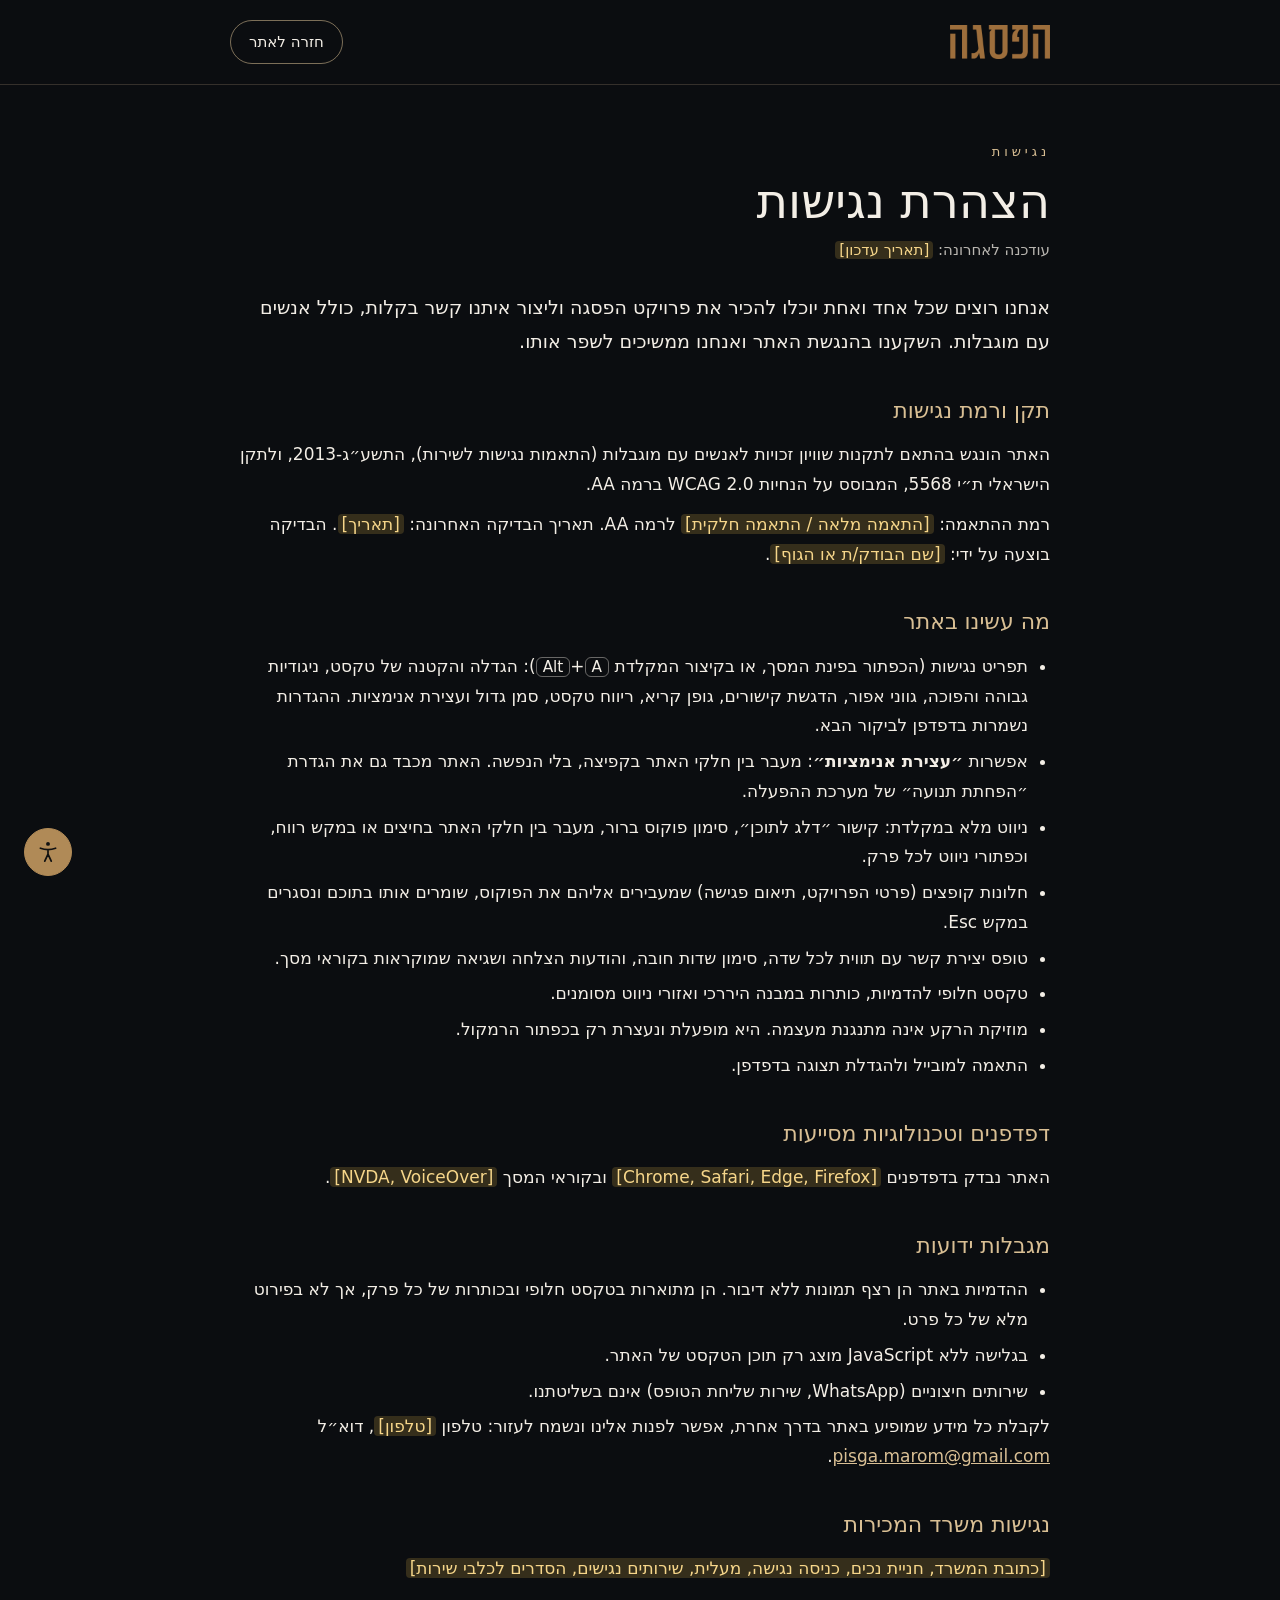
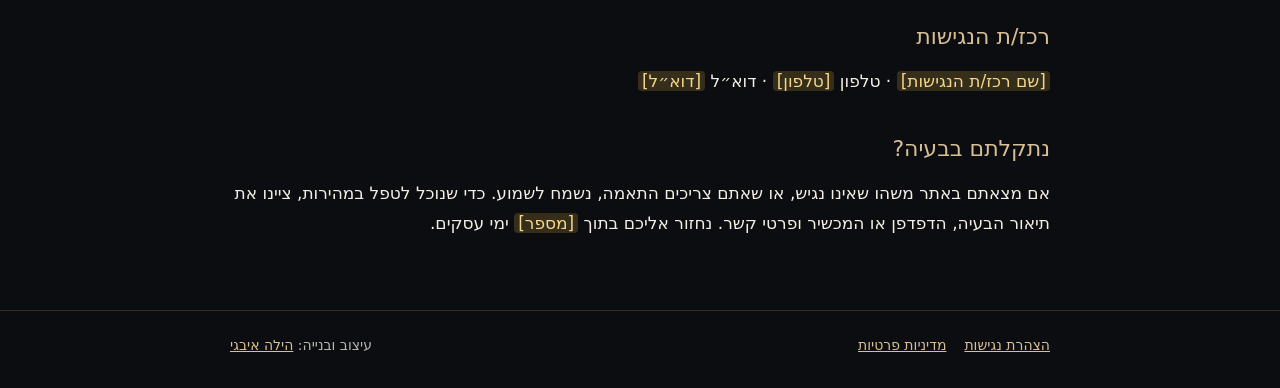
==== accessibility.html @ ffcf883e "Accessibility widget, accessibility statement, privacy policy, SEO and security hardening - Accessib" ====
<!doctype html>
<html lang="he" dir="rtl">
<head>
<meta charset="utf-8">
<meta http-equiv="Content-Security-Policy" content="default-src 'self'; script-src 'self'; style-src 'self' 'unsafe-inline'; img-src 'self' data:; base-uri 'none'; object-src 'none'; form-action 'none'">
<meta name="referrer" content="strict-origin-when-cross-origin">
<meta name="viewport" content="width=device-width, initial-scale=1">
<title>הצהרת נגישות | הפסגה</title>
<meta name="description" content="הצהרת הנגישות של אתר הפסגה: ההתאמות שבוצעו, מגבלות ידועות ודרכי פנייה לרכז/ת הנגישות.">
<link rel="canonical" href="https://hila0583278831-afk.github.io/hapisga-site/accessibility.html">
<meta name="theme-color" content="#0b0d10">
<link rel="icon" href="favicon.svg" type="image/svg+xml">
<link rel="stylesheet" href="legal.css">
<link rel="stylesheet" href="a11y.css">
<script src="a11y.js"></script>
<style>.controls{position:fixed;z-index:4;bottom:24px;inset-inline-end:24px}.controls button{width:48px;height:48px;border-radius:50%;border:1px solid var(--gold);display:grid;place-items:center;cursor:pointer}</style>
</head>
<body>
<a class="skip" href="#main">דלג לתוכן</a>

<header class="hdr">
  <div class="wrap">
    <a href="index.html" aria-label="הפסגה – חזרה לדף הבית"><img src="logo.png" alt="הפסגה" width="600" height="203"></a>
    <a href="index.html" class="back">חזרה לאתר</a>
  </div>
</header>

<main id="main" class="wrap">
  <p class="kicker">נגישות</p>
  <h1>הצהרת נגישות</h1>
  <p class="meta">עודכנה לאחרונה: <span class="ph">[תאריך עדכון]</span></p>

  <p class="lead">אנחנו רוצים שכל אחד ואחת יוכלו להכיר את פרויקט הפסגה וליצור איתנו קשר בקלות, כולל אנשים עם מוגבלות. השקענו בהנגשת האתר ואנחנו ממשיכים לשפר אותו.</p>

  <section>
    <h2>תקן ורמת נגישות</h2>
    <p>האתר הונגש בהתאם לתקנות שוויון זכויות לאנשים עם מוגבלות (התאמות נגישות לשירות), התשע״ג-2013, ולתקן הישראלי ת״י 5568, המבוסס על הנחיות WCAG 2.0 ברמה AA.</p>
    <p>רמת ההתאמה: <span class="ph">[התאמה מלאה / התאמה חלקית]</span> לרמה AA. תאריך הבדיקה האחרונה: <span class="ph">[תאריך]</span>. הבדיקה בוצעה על ידי: <span class="ph">[שם הבודק/ת או הגוף]</span>.</p>
  </section>

  <section>
    <h2>מה עשינו באתר</h2>
    <ul>
      <li>תפריט נגישות (הכפתור בפינת המסך, או בקיצור המקלדת <kbd>Alt</kbd>+<kbd>A</kbd>): הגדלה והקטנה של טקסט, ניגודיות גבוהה והפוכה, גווני אפור, הדגשת קישורים, גופן קריא, ריווח טקסט, סמן גדול ועצירת אנימציות. ההגדרות נשמרות בדפדפן לביקור הבא.</li>
      <li>אפשרות <strong>״עצירת אנימציות״</strong>: מעבר בין חלקי האתר בקפיצה, בלי הנפשה. האתר מכבד גם את הגדרת ״הפחתת תנועה״ של מערכת ההפעלה.</li>
      <li>ניווט מלא במקלדת: קישור ״דלג לתוכן״, סימון פוקוס ברור, מעבר בין חלקי האתר בחיצים או במקש רווח, וכפתורי ניווט לכל פרק.</li>
      <li>חלונות קופצים (פרטי הפרויקט, תיאום פגישה) שמעבירים אליהם את הפוקוס, שומרים אותו בתוכם ונסגרים במקש Esc.</li>
      <li>טופס יצירת קשר עם תווית לכל שדה, סימון שדות חובה, והודעות הצלחה ושגיאה שמוקראות בקוראי מסך.</li>
      <li>טקסט חלופי להדמיות, כותרות במבנה היררכי ואזורי ניווט מסומנים.</li>
      <li>מוזיקת הרקע אינה מתנגנת מעצמה. היא מופעלת ונעצרת רק בכפתור הרמקול.</li>
      <li>התאמה למובייל ולהגדלת תצוגה בדפדפן.</li>
    </ul>
  </section>

  <section>
    <h2>דפדפנים וטכנולוגיות מסייעות</h2>
    <p>האתר נבדק בדפדפנים <span class="ph">[Chrome, Safari, Edge, Firefox]</span> ובקוראי המסך <span class="ph">[NVDA, VoiceOver]</span>.</p>
  </section>

  <section>
    <h2>מגבלות ידועות</h2>
    <ul>
      <li>ההדמיות באתר הן רצף תמונות ללא דיבור. הן מתוארות בטקסט חלופי ובכותרות של כל פרק, אך לא בפירוט מלא של כל פרט.</li>
      <li>בגלישה ללא JavaScript מוצג רק תוכן הטקסט של האתר.</li>
      <li>שירותים חיצוניים (WhatsApp, שירות שליחת הטופס) אינם בשליטתנו.</li>
    </ul>
    <p>לקבלת כל מידע שמופיע באתר בדרך אחרת, אפשר לפנות אלינו ונשמח לעזור: טלפון <span class="ph">[טלפון]</span>, דוא״ל <a href="mailto:pisga.marom@gmail.com" dir="ltr">pisga.marom@gmail.com</a>.</p>
  </section>

  <section>
    <h2>נגישות משרד המכירות</h2>
    <p><span class="ph">[כתובת המשרד, חניית נכים, כניסה נגישה, מעלית, שירותים נגישים, הסדרים לכלבי שירות]</span></p>
  </section>

  <section>
    <h2>רכז/ת הנגישות</h2>
    <p><span class="ph">[שם רכז/ת הנגישות]</span> · טלפון <span class="ph">[טלפון]</span> · דוא״ל <span class="ph">[דוא״ל]</span></p>
  </section>

  <section>
    <h2>נתקלתם בבעיה?</h2>
    <p>אם מצאתם באתר משהו שאינו נגיש, או שאתם צריכים התאמה, נשמח לשמוע. כדי שנוכל לטפל במהירות, ציינו את תיאור הבעיה, הדפדפן או המכשיר ופרטי קשר. נחזור אליכם בתוך <span class="ph">[מספר]</span> ימי עסקים.</p>
  </section>
</main>

<footer>
  <div class="wrap">
    <nav aria-label="מידע משפטי"><a href="accessibility.html" aria-current="page">הצהרת נגישות</a><a href="privacy.html">מדיניות פרטיות</a></nav>
    <span>עיצוב ובנייה: <a href="https://wa.me/972559653225" target="_blank" rel="noopener noreferrer" aria-label="הילה איבגי (וואטסאפ, נפתח בחלון חדש)">הילה איבגי</a></span>
  </div>
</footer>
<div class="controls"></div>
</body>
</html>
---- legal.css ----
/* accessibility statement and privacy policy pages */
:root{--gold:#b08a57;--gold-soft:#d9bf94;--ink:#0b0d10;--text:#f3eee6;--muted:rgba(243,238,230,.75)}
*{box-sizing:border-box;margin:0;padding:0}
body{background:var(--ink);color:var(--text);font-family:system-ui,"Segoe UI",Arial,sans-serif;line-height:1.75;font-size:17px}
a{color:var(--gold-soft)}
a:hover{color:#fff}
:focus-visible{outline:2px solid var(--gold-soft);outline-offset:3px}
.skip{position:fixed;z-index:20;top:12px;inset-inline-start:12px;background:var(--gold);color:#111;padding:10px 18px;border-radius:999px;text-decoration:none;transform:translateY(-200%)}
.skip:focus{transform:none}
.wrap{width:min(820px,100% - 36px);margin-inline:auto}
.hdr{border-bottom:1px solid rgba(217,191,148,.2);padding:20px 0}
.hdr .wrap{display:flex;align-items:center;justify-content:space-between;gap:16px}
.hdr img{height:34px;width:auto;display:block}
.back{text-decoration:none;border:1px solid rgba(217,191,148,.55);padding:8px 18px;border-radius:999px;font-size:15px;color:var(--text)}
.back:hover{background:var(--gold);border-color:var(--gold);color:#111}
main{padding:56px 0 72px}
.kicker{font-size:13px;letter-spacing:.3em;color:var(--gold-soft);margin-bottom:10px}
h1{font-weight:400;font-size:clamp(32px,5vw,48px);line-height:1.15;margin-bottom:8px}
.meta{color:var(--muted);font-size:15px;margin-bottom:28px}
.lead{font-size:19px;color:var(--text);margin-bottom:12px}
section{margin-top:34px}
h2{font-weight:500;font-size:22px;color:var(--gold-soft);margin-bottom:10px}
p+p{margin-top:10px}
ul{padding-inline-start:22px}
li{margin:6px 0}
kbd{font-family:inherit;border:1px solid rgba(243,238,230,.4);border-radius:6px;padding:0 6px;font-size:.9em}
/* details the developer still has to fill in */
.ph{background:rgba(242,193,78,.18);color:#f6d68a;border-radius:4px;padding:0 4px}
footer{border-top:1px solid rgba(217,191,148,.2);padding:22px 0 30px;font-size:14px;color:var(--muted)}
footer .wrap{display:flex;flex-wrap:wrap;gap:8px 22px;justify-content:space-between}
footer nav{display:flex;gap:18px}
---- a11y.css ----
/* ============================================================
   Accessibility widget (תוסף נגישות)
   ============================================================ */
.controls .a11y-btn{background:var(--gold);border-color:var(--gold);color:#111}
.controls .a11y-btn:hover,.controls .a11y-btn[aria-expanded="true"]{background:var(--gold-soft);border-color:var(--gold-soft)}
.controls .a11y-btn svg{width:26px;height:26px}

.a11y-panel{position:fixed;z-index:9;bottom:96px;inset-inline-end:40px;width:min(360px,calc(100vw - 32px));max-height:calc(100vh - 120px);overflow-y:auto;overscroll-behavior:contain;background:rgba(17,20,24,.97);color:var(--text);border:1px solid rgba(217,191,148,.35);border-radius:18px;box-shadow:0 40px 90px -30px rgba(0,0,0,.8);padding:20px;font-family:"FbElitism",Arial,sans-serif;opacity:0;visibility:hidden;transform:scale(.96);transition:opacity .3s,transform .4s,visibility 0s .3s}
.a11y-panel.is-open{opacity:1;visibility:visible;transform:none;transition:opacity .3s,transform .4s,visibility 0s}
.a11y-panel__head{display:flex;align-items:center;justify-content:space-between;gap:12px;margin-bottom:16px}
.a11y-panel__title{margin:0;font-weight:400;font-size:22px;line-height:1.2}
.a11y-panel button{font-family:inherit}
.a11y-close{width:40px;height:40px;border-radius:50%;border:1px solid rgba(243,238,230,.3);background:transparent;color:var(--text);cursor:pointer;font-size:22px;line-height:1}
.a11y-close:hover{background:var(--gold-soft);color:#111;border-color:var(--gold-soft)}
.a11y-size{display:flex;align-items:center;justify-content:space-between;gap:10px;padding:12px 14px;border:1px solid rgba(243,238,230,.16);border-radius:12px;margin-bottom:10px}
.a11y-size span{font-size:16px}
.a11y-size__ctrl{display:flex;align-items:center;gap:6px}
.a11y-size output{min-width:46px;text-align:center;font-size:15px;color:var(--gold-soft)}
.a11y-size button{width:42px;height:42px;border-radius:10px;border:1px solid rgba(243,238,230,.3);background:transparent;color:var(--text);font-size:20px;cursor:pointer}
.a11y-size button:hover{background:var(--gold-soft);color:#111}
.a11y-grid{display:grid;grid-template-columns:repeat(2,minmax(0,1fr));gap:8px}
.a11y-opt{min-height:74px;display:flex;flex-direction:column;align-items:center;justify-content:center;gap:6px;padding:10px 8px;border-radius:12px;border:1px solid rgba(243,238,230,.16);background:rgba(255,255,255,.03);color:var(--text);font-size:15px;line-height:1.25;text-align:center;cursor:pointer;transition:background .25s,border-color .25s,color .25s}
.a11y-opt svg{width:24px;height:24px;flex:none}
.a11y-opt:hover{border-color:var(--gold-soft)}
.a11y-opt[aria-pressed="true"]{background:var(--gold-soft);border-color:var(--gold-soft);color:#111}
.a11y-panel button:focus-visible,.a11y-panel a:focus-visible{outline:3px solid var(--gold-soft);outline-offset:2px}
.a11y-foot{display:flex;justify-content:space-between;align-items:center;gap:10px;margin-top:14px;padding-top:14px;border-top:1px solid rgba(243,238,230,.14)}
.a11y-reset{min-height:42px;padding:0 16px;border-radius:999px;border:1px solid rgba(243,238,230,.3);background:transparent;color:var(--text);font-size:15px;cursor:pointer}
.a11y-reset:hover{background:var(--text);color:#111}
.a11y-foot a{color:var(--gold-soft);font-size:15px}
.a11y-foot a:hover{color:#fff}
@media (max-width:760px){
  .a11y-panel{bottom:78px;inset-inline-end:16px}
}

/* ---------- settings applied to the page ---------- */
/* text size: scale the text layers only; the full-screen canvas keeps its size */
html[data-a11y-size="1"] :is(header,.captions,.hero,.modal .sheet,.credit,nav.dots){zoom:1.12}
html[data-a11y-size="2"] :is(header,.captions,.hero,.modal .sheet,.credit,nav.dots){zoom:1.25}
html[data-a11y-size="3"] :is(header,.captions,.hero,.modal .sheet,.credit,nav.dots){zoom:1.4}
html[data-a11y-size="-1"] :is(header,.captions,.hero,.modal .sheet,.credit,nav.dots){zoom:.92}

/* high contrast: darker overlay, full-strength text */
html.a11y-contrast{--muted:#ffffff;--gold-soft:#f2d9a8}
html.a11y-contrast .shade{background:rgba(0,0,0,.55)}
html.a11y-contrast .cap h2,html.a11y-contrast .cap p,html.a11y-contrast .hero h1{text-shadow:0 2px 6px #000,0 0 18px #000}
html.a11y-contrast .modal .sheet{background:#000;border-color:#f2d9a8}
html.a11y-invert{filter:invert(1) hue-rotate(180deg)}
html.a11y-invert img,html.a11y-invert canvas{filter:invert(1) hue-rotate(180deg)}
html.a11y-gray{filter:grayscale(1)}

html.a11y-links a{text-decoration:underline!important;text-underline-offset:3px;outline:2px solid #F2C14E!important;outline-offset:2px}
html.a11y-links button:not(.a11y-opt):not(.a11y-close):not(.a11y-reset):not(.a11y-btn):not([data-size]){outline:2px solid #F2C14E!important;outline-offset:2px}

html.a11y-font body,html.a11y-font body *:not(svg):not(svg *){font-family:Arial,sans-serif!important;letter-spacing:normal!important}
html.a11y-spacing body *:not(svg):not(svg *){line-height:1.9!important;letter-spacing:.04em!important;word-spacing:.12em!important}
html.a11y-spacing .hero h1,html.a11y-spacing .cap h2{line-height:1.2!important}

html.a11y-cursor,html.a11y-cursor *{cursor:url("data:image/svg+xml,%3Csvg xmlns='http://www.w3.org/2000/svg' width='48' height='48' viewBox='0 0 48 48'%3E%3Cpath d='M6 4l30 16-13 3 8 15-6 3-8-15-11 9z' fill='%23111' stroke='%23fff' stroke-width='2.5' stroke-linejoin='round'/%3E%3C/svg%3E") 6 4,auto!important}

/* stop animations: no transitions, no looping motion; the page JS also jumps between sections instead of playing them */
html.a11y-still *,html.a11y-still *::before,html.a11y-still *::after{animation:none!important;transition:none!important;scroll-behavior:auto!important}
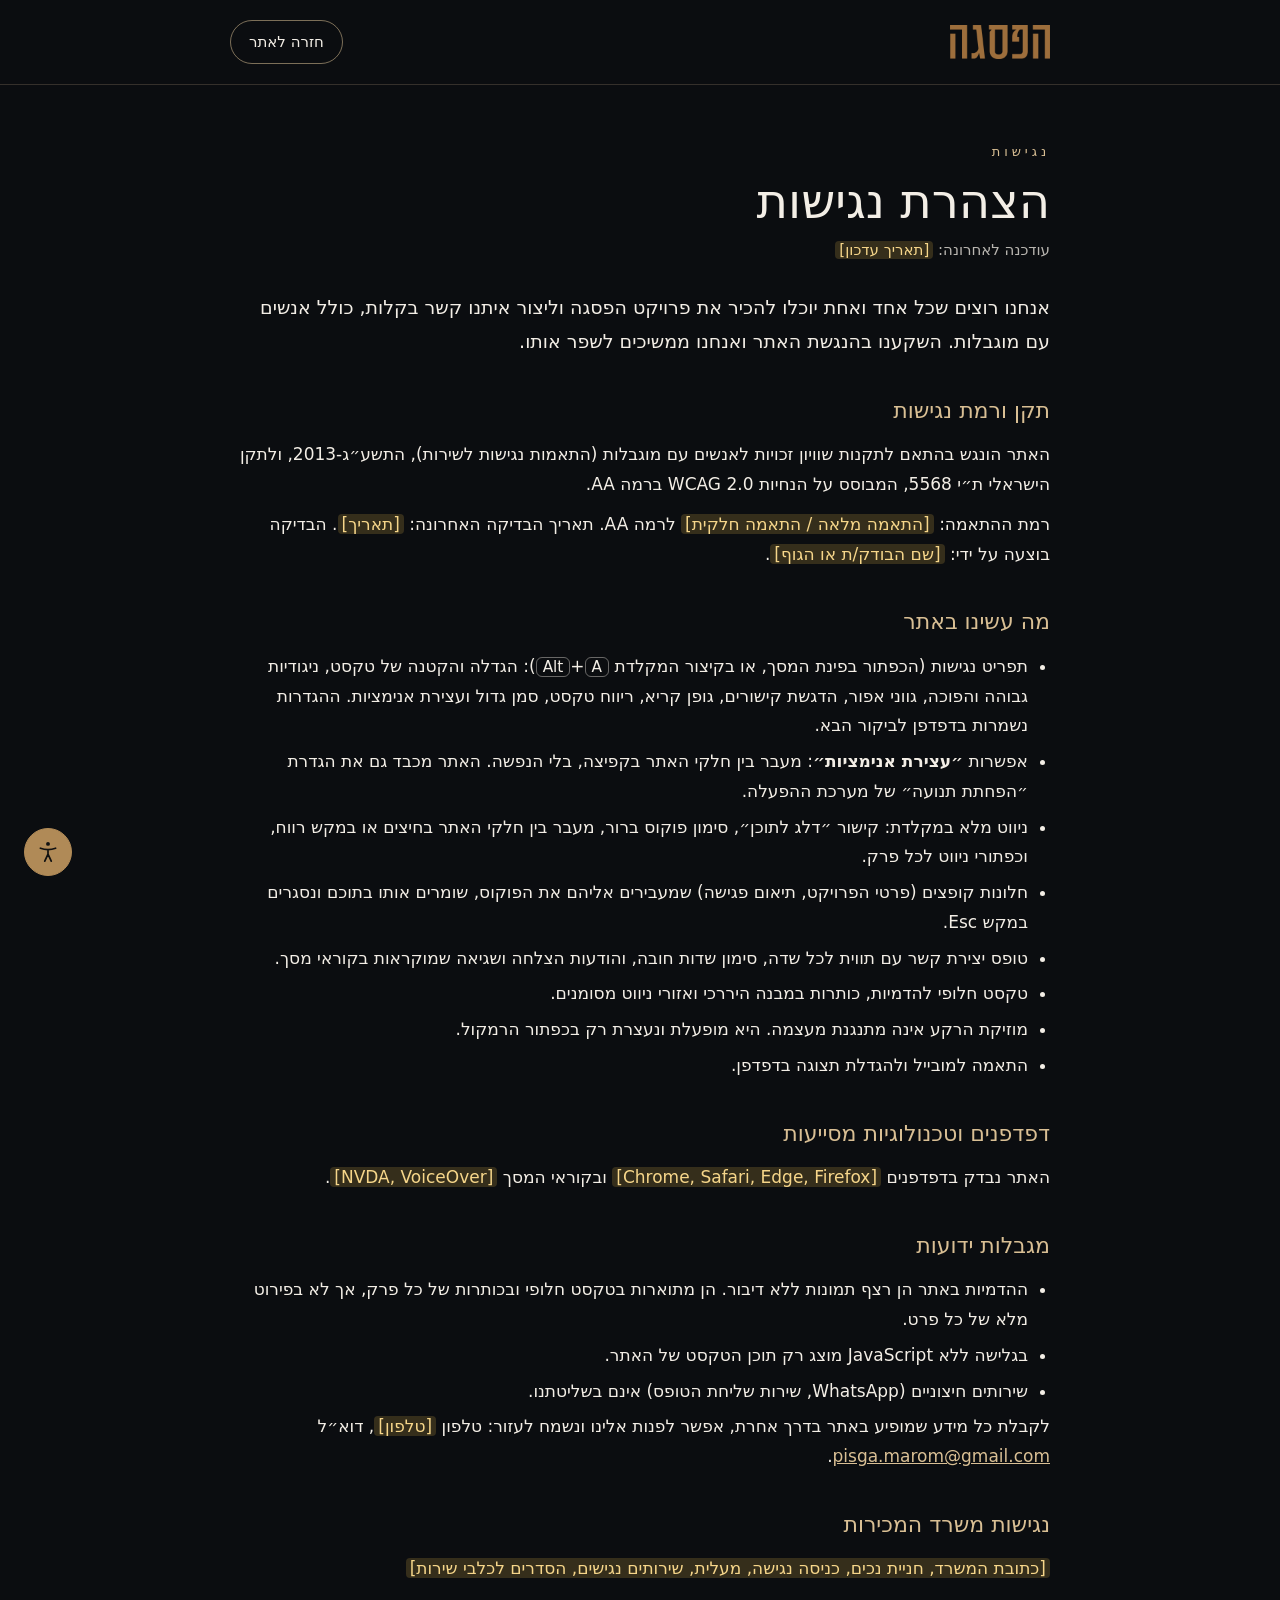
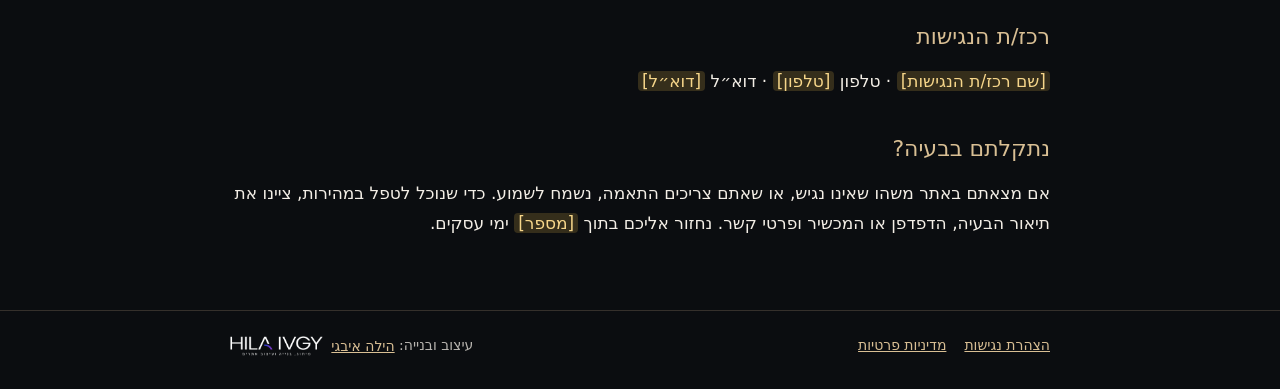
==== commit d78f70ec: "Designer logo next to the credit name; two-line footer on phones Co-Authored-By: Claude Opus 5.5 <no" ====
--- a/accessibility.html
+++ b/accessibility.html
@@ -86,7 +86,7 @@
 <footer>
   <div class="wrap">
     <nav aria-label="מידע משפטי"><a href="accessibility.html" aria-current="page">הצהרת נגישות</a><a href="privacy.html">מדיניות פרטיות</a></nav>
-    <span>עיצוב ובנייה: <a href="https://wa.me/972559653225" target="_blank" rel="noopener noreferrer" aria-label="הילה איבגי (וואטסאפ, נפתח בחלון חדש)">הילה איבגי</a></span>
+    <span>עיצוב ובנייה: <a href="https://wa.me/972559653225" target="_blank" rel="noopener noreferrer" aria-label="הילה איבגי (וואטסאפ, נפתח בחלון חדש)" class="hila">הילה איבגי<img src="hila-logo.png" alt="" width="560" height="120"></a></span>
   </div>
 </footer>
 <div class="controls"></div>
--- a/legal.css
+++ b/legal.css
@@ -29,3 +29,5 @@
 footer{border-top:1px solid rgba(217,191,148,.2);padding:22px 0 30px;font-size:14px;color:var(--muted)}
 footer .wrap{display:flex;flex-wrap:wrap;gap:8px 22px;justify-content:space-between}
 footer nav{display:flex;gap:18px}
+footer a.hila{display:inline-flex;align-items:center;gap:8px;vertical-align:middle}
+footer a.hila img{height:20px;width:auto;display:block}
